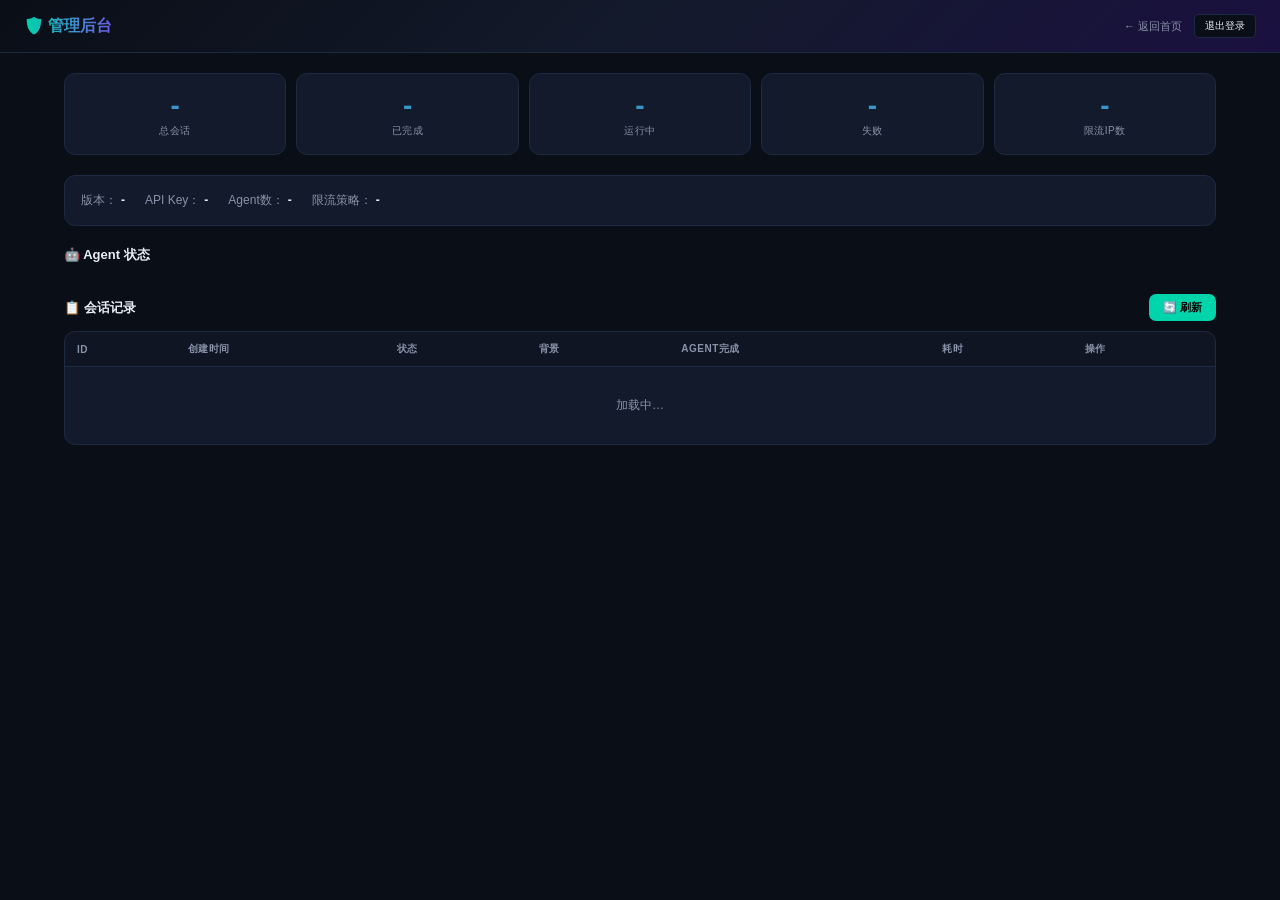
==== static/admin.html @ 0a60737a "add: static/admin.html" ====
<!DOCTYPE html>
<html lang="zh-CN">
<head>
<meta charset="UTF-8">
<meta name="viewport" content="width=device-width, initial-scale=1.0">
<title>管理后台 - 多智能体协同学习平台</title>
<style>
*{margin:0;padding:0;box-sizing:border-box}
:root{--bg:#0a0e17;--card:#131a2b;--border:#1e2a42;--accent:#00d4aa;--accent2:#6c5ce7;--text:#e8edf5;--muted:#8892a8;--danger:#ff6b6b;--warn:#ffc107;--success:#00d4aa}
body{font-family:-apple-system,BlinkMacSystemFont,'Segoe UI','Microsoft YaHei',sans-serif;background:var(--bg);color:var(--text);min-height:100vh}

.header{background:linear-gradient(135deg,#0a0e17,#131a2b,#1a1040);padding:14px 24px;border-bottom:1px solid var(--border);display:flex;align-items:center;justify-content:space-between;position:sticky;top:0;z-index:100}
.header h1{font-size:16px;background:linear-gradient(90deg,var(--accent),var(--accent2));-webkit-background-clip:text;-webkit-text-fill-color:transparent;font-weight:800}
.header-right{display:flex;align-items:center;gap:12px}
.header-right a{font-size:11px;color:var(--muted);text-decoration:none}.header-right a:hover{color:var(--accent)}

.main{padding:20px 24px;max-width:1200px;margin:0 auto}

/* 统计卡片 */
.stats-row{display:flex;gap:10px;margin-bottom:20px;flex-wrap:wrap}
.stat-card{flex:1;min-width:140px;background:var(--card);border:1px solid var(--border);border-radius:11px;padding:16px;text-align:center}
.stat-card .val{font-size:28px;font-weight:800;background:linear-gradient(135deg,var(--accent),var(--accent2));-webkit-background-clip:text;-webkit-text-fill-color:transparent}
.stat-card .lbl{font-size:10px;color:var(--muted);margin-top:2px;text-transform:uppercase;letter-spacing:.5px}

/* 系统信息 */
.sys-info{background:var(--card);border:1px solid var(--border);border-radius:11px;padding:16px;margin-bottom:20px;display:flex;gap:20px;flex-wrap:wrap}
.sys-info .item{font-size:12px}.sys-info .item span{color:var(--muted)}.sys-info .item strong{margin-left:4px}

/* Agent状态 */
.agents-grid{display:flex;gap:8px;margin-bottom:20px;flex-wrap:wrap}
.agent-chip{padding:8px 14px;background:var(--card);border:1px solid var(--border);border-radius:9px;font-size:11px;display:flex;align-items:center;gap:6px}
.agent-chip .dot{width:8px;height:8px;border-radius:50%;background:var(--success)}
.agent-chip .dot.idle{background:var(--muted)}

/* 会话列表 */
.section-title{font-size:13px;font-weight:700;margin-bottom:10px;display:flex;align-items:center;gap:6px}

.table-wrap{background:var(--card);border:1px solid var(--border);border-radius:11px;overflow:hidden;margin-bottom:20px}
table{width:100%;border-collapse:collapse;font-size:11px}
thead{background:rgba(0,0,0,.2)}
th{padding:10px 12px;text-align:left;color:var(--muted);font-weight:600;font-size:10px;text-transform:uppercase;letter-spacing:.5px;border-bottom:1px solid var(--border)}
td{padding:9px 12px;border-bottom:1px solid var(--border)}
tr:last-child td{border:none}
tr:hover{background:rgba(0,212,170,.03)}

.status-badge{display:inline-block;padding:2px 8px;border-radius:10px;font-size:10px;font-weight:600}
.status-badge.completed{background:rgba(0,212,170,.12);color:var(--success)}
.status-badge.running{background:rgba(0,212,170,.12);color:var(--accent);animation:pulse 1.5s infinite}
.status-badge.error{background:rgba(255,107,107,.12);color:var(--danger)}
.status-badge.pending{background:rgba(136,146,168,.12);color:var(--muted)}
.status-badge.cancelled{background:rgba(255,193,7,.12);color:var(--warn)}
@keyframes pulse{0%,100%{opacity:1}50%{opacity:.5}}

.btn-sm{padding:4px 10px;border:1px solid var(--border);border-radius:5px;background:var(--bg);color:var(--text);font-size:10px;cursor:pointer;transition:all .2s}
.btn-sm:hover{border-color:var(--accent);color:var(--accent)}
.btn-sm.danger:hover{border-color:var(--danger);color:var(--danger)}

.empty{text-align:center;padding:30px;color:var(--muted);font-size:12px}

/* 详情弹窗 */
.modal-overlay{position:fixed;top:0;left:0;right:0;bottom:0;background:rgba(0,0,0,.6);z-index:200;display:none;align-items:center;justify-content:center}
.modal-overlay.show{display:flex}
.modal{background:var(--card);border:1px solid var(--border);border-radius:14px;width:90%;max-width:700px;max-height:80vh;overflow-y:auto;padding:24px;position:relative}
.modal-close{position:absolute;top:12px;right:16px;background:none;border:none;color:var(--muted);font-size:18px;cursor:pointer}
.modal-close:hover{color:var(--text)}
.modal h3{font-size:15px;margin-bottom:14px}
.modal pre{background:var(--bg);padding:12px;border-radius:8px;font-size:11px;overflow-x:auto;max-height:400px;line-height:1.5}

/* 刷新按钮 */
.btn-refresh{padding:6px 14px;background:var(--accent);color:#000;border:none;border-radius:7px;font-size:11px;font-weight:700;cursor:pointer;transition:transform .2s}
.btn-refresh:hover{transform:translateY(-1px)}
</style>
</head>
<body>

<div class="header">
  <div><h1>🛡️ 管理后台</h1></div>
  <div class="header-right">
    <a href="/">← 返回首页</a>
    <button class="btn-sm danger" onclick="doLogout()">退出登录</button>
  </div>
</div>

<div class="main">
  <!-- 统计 -->
  <div class="stats-row" id="statsRow">
    <div class="stat-card"><div class="val" id="sTotal">-</div><div class="lbl">总会话</div></div>
    <div class="stat-card"><div class="val" id="sCompleted">-</div><div class="lbl">已完成</div></div>
    <div class="stat-card"><div class="val" id="sRunning">-</div><div class="lbl">运行中</div></div>
    <div class="stat-card"><div class="val" id="sFailed">-</div><div class="lbl">失败</div></div>
    <div class="stat-card"><div class="val" id="sRateLimit">-</div><div class="lbl">限流IP数</div></div>
  </div>

  <!-- 系统信息 -->
  <div class="sys-info" id="sysInfo">
    <div class="item"><span>版本：</span><strong id="sysVer">-</strong></div>
    <div class="item"><span>API Key：</span><strong id="sysKey">-</strong></div>
    <div class="item"><span>Agent数：</span><strong id="sysAgents">-</strong></div>
    <div class="item"><span>限流策略：</span><strong id="sysRate">-</strong></div>
  </div>

  <!-- Agent状态 -->
  <div class="section-title">🤖 Agent 状态</div>
  <div class="agents-grid" id="agentsGrid"></div>

  <!-- 会话列表 -->
  <div style="display:flex;justify-content:space-between;align-items:center;margin-bottom:10px">
    <div class="section-title" style="margin:0">📋 会话记录</div>
    <button class="btn-refresh" onclick="loadAll()">🔄 刷新</button>
  </div>
  <div class="table-wrap">
    <table>
      <thead><tr><th>ID</th><th>创建时间</th><th>状态</th><th>背景</th><th>Agent完成</th><th>耗时</th><th>操作</th></tr></thead>
      <tbody id="sessionsTbody"><tr><td colspan="7" class="empty">加载中…</td></tr></tbody>
    </table>
  </div>
</div>

<!-- 详情弹窗 -->
<div class="modal-overlay" id="detailModal">
  <div class="modal">
    <button class="modal-close" onclick="closeModal()">&times;</button>
    <h3 id="modalTitle">会话详情</h3>
    <pre id="modalBody"></pre>
  </div>
</div>

<script>
const BASE='';
let autoRefresh=null;

async function api(path,opts={}){
  const r=await fetch(BASE+path,{...opts,headers:{'Content-Type':'application/json',...opts.headers}});
  if(r.status===401){window.location.href='/admin';return null;}
  return r;
}

async function loadAll(){
  // Stats
  try{
    const r=await api('/api/admin/stats');
    if(!r)return;
    const d=await r.json();
    document.getElementById('sTotal').textContent=d.sessions.total;
    document.getElementById('sCompleted').textContent=d.sessions.completed;
    document.getElementById('sRunning').textContent=d.sessions.running;
    document.getElementById('sFailed').textContent=d.sessions.failed;
    document.getElementById('sRateLimit').textContent=d.rate_limiter.tracked_ips;
    document.getElementById('sysVer').textContent=d.version;
    document.getElementById('sysKey').textContent=d.api_key_configured?'✅ 已配置':'❌ 未配置';
    document.getElementById('sysAgents').textContent=d.agents.length;
    document.getElementById('sysRate').textContent=d.rate_limiter.max_per_minute+'/min';
  }catch(e){console.error(e);}

  // Agents
  try{
    const r=await api('/api/admin/agents');
    if(!r)return;
    const d=await r.json();
    const grid=document.getElementById('agentsGrid');
    grid.innerHTML=d.agents.map(a=>`<div class="agent-chip"><div class="dot ${a.has_result?'':'idle'}"></div>${a.name} · ${a.role}</div>`).join('');
  }catch(e){console.error(e);}

  // Sessions
  try{
    const r=await api('/api/admin/sessions?limit=50');
    if(!r)return;
    const d=await r.json();
    const tbody=document.getElementById('sessionsTbody');
    if(!d.sessions.length){tbody.innerHTML='<tr><td colspan="7" class="empty">暂无会话记录</td></tr>';return;}
    tbody.innerHTML=d.sessions.map(s=>{
      const bg=(s.profile&&s.profile.background||'-').substring(0,30);
      const cls=s.status;
      return `<tr>
        <td style="font-family:monospace;font-size:10px">${s.id}</td>
        <td>${(s.created_at||'').substring(5,19)}</td>
        <td><span class="status-badge ${cls}">${s.status}</span></td>
        <td title="${esc(s.profile&&s.profile.background||'')}">${esc(bg)}</td>
        <td>${s.agent_count||0}</td>
        <td>${s.total_seconds?s.total_seconds+'s':'-'}</td>
        <td>
          <button class="btn-sm" onclick="viewSession('${s.id}')">详情</button>
          <button class="btn-sm danger" onclick="delSession('${s.id}')">删除</button>
        </td>
      </tr>`;
    }).join('');
  }catch(e){console.error(e);}
}

async function viewSession(sid){
  const r=await api('/api/admin/sessions/'+sid);
  if(!r)return;
  const d=await r.json();
  document.getElementById('modalTitle').textContent='会话 '+sid;
  document.getElementById('modalBody').textContent=JSON.stringify(d,null,2);
  document.getElementById('detailModal').classList.add('show');
}

function closeModal(){document.getElementById('detailModal').classList.remove('show');}

async function delSession(sid){
  if(!confirm('确定删除会话 '+sid+'？'))return;
  await api('/api/admin/sessions/'+sid,{method:'DELETE'});
  loadAll();
}

async function doLogout(){
  await api('/api/admin/logout',{method:'POST'});
  window.location.href='/admin';
}

function esc(s){return(s||'').replace(/&/g,'&amp;').replace(/</g,'&lt;').replace(/>/g,'&gt;').replace(/"/g,'&quot;');}

// 点击弹窗外部关闭
document.getElementById('detailModal').addEventListener('click',function(e){if(e.target===this)closeModal();});

// 初始化
loadAll();
// 30秒自动刷新
autoRefresh=setInterval(loadAll,30000);
</script>
</body>
</html>
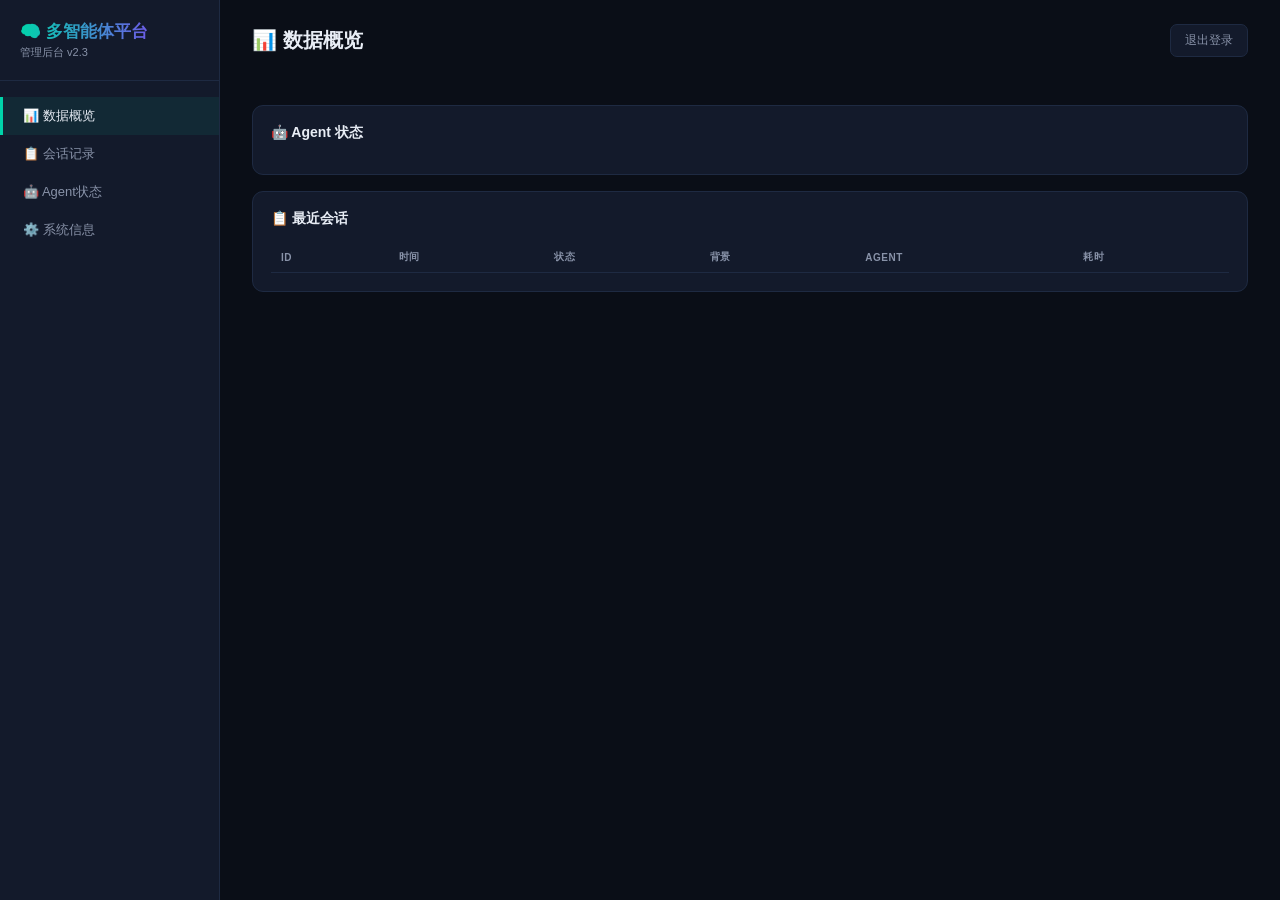
==== commit 6511260b: "feat: rewrite admin panel (15KB SPA) - Dark theme, 4 pages: dashboard/sessions/agents/system - Login" ====
--- a/static/admin.html
+++ b/static/admin.html
@@ -1,223 +1,216 @@
-<!DOCTYPE html>
-<html lang="zh-CN">
-<head>
-<meta charset="UTF-8">
-<meta name="viewport" content="width=device-width, initial-scale=1.0">
-<title>管理后台 - 多智能体协同学习平台</title>
-<style>
-*{margin:0;padding:0;box-sizing:border-box}
-:root{--bg:#0a0e17;--card:#131a2b;--border:#1e2a42;--accent:#00d4aa;--accent2:#6c5ce7;--text:#e8edf5;--muted:#8892a8;--danger:#ff6b6b;--warn:#ffc107;--success:#00d4aa}
-body{font-family:-apple-system,BlinkMacSystemFont,'Segoe UI','Microsoft YaHei',sans-serif;background:var(--bg);color:var(--text);min-height:100vh}
-
-.header{background:linear-gradient(135deg,#0a0e17,#131a2b,#1a1040);padding:14px 24px;border-bottom:1px solid var(--border);display:flex;align-items:center;justify-content:space-between;position:sticky;top:0;z-index:100}
-.header h1{font-size:16px;background:linear-gradient(90deg,var(--accent),var(--accent2));-webkit-background-clip:text;-webkit-text-fill-color:transparent;font-weight:800}
-.header-right{display:flex;align-items:center;gap:12px}
-.header-right a{font-size:11px;color:var(--muted);text-decoration:none}.header-right a:hover{color:var(--accent)}
-
-.main{padding:20px 24px;max-width:1200px;margin:0 auto}
-
-/* 统计卡片 */
-.stats-row{display:flex;gap:10px;margin-bottom:20px;flex-wrap:wrap}
-.stat-card{flex:1;min-width:140px;background:var(--card);border:1px solid var(--border);border-radius:11px;padding:16px;text-align:center}
-.stat-card .val{font-size:28px;font-weight:800;background:linear-gradient(135deg,var(--accent),var(--accent2));-webkit-background-clip:text;-webkit-text-fill-color:transparent}
-.stat-card .lbl{font-size:10px;color:var(--muted);margin-top:2px;text-transform:uppercase;letter-spacing:.5px}
-
-/* 系统信息 */
-.sys-info{background:var(--card);border:1px solid var(--border);border-radius:11px;padding:16px;margin-bottom:20px;display:flex;gap:20px;flex-wrap:wrap}
-.sys-info .item{font-size:12px}.sys-info .item span{color:var(--muted)}.sys-info .item strong{margin-left:4px}
-
-/* Agent状态 */
-.agents-grid{display:flex;gap:8px;margin-bottom:20px;flex-wrap:wrap}
-.agent-chip{padding:8px 14px;background:var(--card);border:1px solid var(--border);border-radius:9px;font-size:11px;display:flex;align-items:center;gap:6px}
-.agent-chip .dot{width:8px;height:8px;border-radius:50%;background:var(--success)}
-.agent-chip .dot.idle{background:var(--muted)}
-
-/* 会话列表 */
-.section-title{font-size:13px;font-weight:700;margin-bottom:10px;display:flex;align-items:center;gap:6px}
-
-.table-wrap{background:var(--card);border:1px solid var(--border);border-radius:11px;overflow:hidden;margin-bottom:20px}
-table{width:100%;border-collapse:collapse;font-size:11px}
-thead{background:rgba(0,0,0,.2)}
-th{padding:10px 12px;text-align:left;color:var(--muted);font-weight:600;font-size:10px;text-transform:uppercase;letter-spacing:.5px;border-bottom:1px solid var(--border)}
-td{padding:9px 12px;border-bottom:1px solid var(--border)}
-tr:last-child td{border:none}
-tr:hover{background:rgba(0,212,170,.03)}
-
-.status-badge{display:inline-block;padding:2px 8px;border-radius:10px;font-size:10px;font-weight:600}
-.status-badge.completed{background:rgba(0,212,170,.12);color:var(--success)}
-.status-badge.running{background:rgba(0,212,170,.12);color:var(--accent);animation:pulse 1.5s infinite}
-.status-badge.error{background:rgba(255,107,107,.12);color:var(--danger)}
-.status-badge.pending{background:rgba(136,146,168,.12);color:var(--muted)}
-.status-badge.cancelled{background:rgba(255,193,7,.12);color:var(--warn)}
-@keyframes pulse{0%,100%{opacity:1}50%{opacity:.5}}
-
-.btn-sm{padding:4px 10px;border:1px solid var(--border);border-radius:5px;background:var(--bg);color:var(--text);font-size:10px;cursor:pointer;transition:all .2s}
-.btn-sm:hover{border-color:var(--accent);color:var(--accent)}
-.btn-sm.danger:hover{border-color:var(--danger);color:var(--danger)}
-
-.empty{text-align:center;padding:30px;color:var(--muted);font-size:12px}
-
-/* 详情弹窗 */
-.modal-overlay{position:fixed;top:0;left:0;right:0;bottom:0;background:rgba(0,0,0,.6);z-index:200;display:none;align-items:center;justify-content:center}
-.modal-overlay.show{display:flex}
-.modal{background:var(--card);border:1px solid var(--border);border-radius:14px;width:90%;max-width:700px;max-height:80vh;overflow-y:auto;padding:24px;position:relative}
-.modal-close{position:absolute;top:12px;right:16px;background:none;border:none;color:var(--muted);font-size:18px;cursor:pointer}
-.modal-close:hover{color:var(--text)}
-.modal h3{font-size:15px;margin-bottom:14px}
-.modal pre{background:var(--bg);padding:12px;border-radius:8px;font-size:11px;overflow-x:auto;max-height:400px;line-height:1.5}
-
-/* 刷新按钮 */
-.btn-refresh{padding:6px 14px;background:var(--accent);color:#000;border:none;border-radius:7px;font-size:11px;font-weight:700;cursor:pointer;transition:transform .2s}
-.btn-refresh:hover{transform:translateY(-1px)}
-</style>
-</head>
-<body>
-
-<div class="header">
-  <div><h1>🛡️ 管理后台</h1></div>
-  <div class="header-right">
-    <a href="/">← 返回首页</a>
-    <button class="btn-sm danger" onclick="doLogout()">退出登录</button>
-  </div>
-</div>
-
-<div class="main">
-  <!-- 统计 -->
-  <div class="stats-row" id="statsRow">
-    <div class="stat-card"><div class="val" id="sTotal">-</div><div class="lbl">总会话</div></div>
-    <div class="stat-card"><div class="val" id="sCompleted">-</div><div class="lbl">已完成</div></div>
-    <div class="stat-card"><div class="val" id="sRunning">-</div><div class="lbl">运行中</div></div>
-    <div class="stat-card"><div class="val" id="sFailed">-</div><div class="lbl">失败</div></div>
-    <div class="stat-card"><div class="val" id="sRateLimit">-</div><div class="lbl">限流IP数</div></div>
-  </div>
-
-  <!-- 系统信息 -->
-  <div class="sys-info" id="sysInfo">
-    <div class="item"><span>版本：</span><strong id="sysVer">-</strong></div>
-    <div class="item"><span>API Key：</span><strong id="sysKey">-</strong></div>
-    <div class="item"><span>Agent数：</span><strong id="sysAgents">-</strong></div>
-    <div class="item"><span>限流策略：</span><strong id="sysRate">-</strong></div>
-  </div>
-
-  <!-- Agent状态 -->
-  <div class="section-title">🤖 Agent 状态</div>
-  <div class="agents-grid" id="agentsGrid"></div>
-
-  <!-- 会话列表 -->
-  <div style="display:flex;justify-content:space-between;align-items:center;margin-bottom:10px">
-    <div class="section-title" style="margin:0">📋 会话记录</div>
-    <button class="btn-refresh" onclick="loadAll()">🔄 刷新</button>
-  </div>
-  <div class="table-wrap">
-    <table>
-      <thead><tr><th>ID</th><th>创建时间</th><th>状态</th><th>背景</th><th>Agent完成</th><th>耗时</th><th>操作</th></tr></thead>
-      <tbody id="sessionsTbody"><tr><td colspan="7" class="empty">加载中…</td></tr></tbody>
-    </table>
-  </div>
-</div>
-
-<!-- 详情弹窗 -->
-<div class="modal-overlay" id="detailModal">
-  <div class="modal">
-    <button class="modal-close" onclick="closeModal()">&times;</button>
-    <h3 id="modalTitle">会话详情</h3>
-    <pre id="modalBody"></pre>
-  </div>
-</div>
-
-<script>
-const BASE='';
-let autoRefresh=null;
-
-async function api(path,opts={}){
-  const r=await fetch(BASE+path,{...opts,headers:{'Content-Type':'application/json',...opts.headers}});
-  if(r.status===401){window.location.href='/admin';return null;}
-  return r;
-}
-
-async function loadAll(){
-  // Stats
-  try{
-    const r=await api('/api/admin/stats');
-    if(!r)return;
-    const d=await r.json();
-    document.getElementById('sTotal').textContent=d.sessions.total;
-    document.getElementById('sCompleted').textContent=d.sessions.completed;
-    document.getElementById('sRunning').textContent=d.sessions.running;
-    document.getElementById('sFailed').textContent=d.sessions.failed;
-    document.getElementById('sRateLimit').textContent=d.rate_limiter.tracked_ips;
-    document.getElementById('sysVer').textContent=d.version;
-    document.getElementById('sysKey').textContent=d.api_key_configured?'✅ 已配置':'❌ 未配置';
-    document.getElementById('sysAgents').textContent=d.agents.length;
-    document.getElementById('sysRate').textContent=d.rate_limiter.max_per_minute+'/min';
-  }catch(e){console.error(e);}
-
-  // Agents
-  try{
-    const r=await api('/api/admin/agents');
-    if(!r)return;
-    const d=await r.json();
-    const grid=document.getElementById('agentsGrid');
-    grid.innerHTML=d.agents.map(a=>`<div class="agent-chip"><div class="dot ${a.has_result?'':'idle'}"></div>${a.name} · ${a.role}</div>`).join('');
-  }catch(e){console.error(e);}
-
-  // Sessions
-  try{
-    const r=await api('/api/admin/sessions?limit=50');
-    if(!r)return;
-    const d=await r.json();
-    const tbody=document.getElementById('sessionsTbody');
-    if(!d.sessions.length){tbody.innerHTML='<tr><td colspan="7" class="empty">暂无会话记录</td></tr>';return;}
-    tbody.innerHTML=d.sessions.map(s=>{
-      const bg=(s.profile&&s.profile.background||'-').substring(0,30);
-      const cls=s.status;
-      return `<tr>
-        <td style="font-family:monospace;font-size:10px">${s.id}</td>
-        <td>${(s.created_at||'').substring(5,19)}</td>
-        <td><span class="status-badge ${cls}">${s.status}</span></td>
-        <td title="${esc(s.profile&&s.profile.background||'')}">${esc(bg)}</td>
-        <td>${s.agent_count||0}</td>
-        <td>${s.total_seconds?s.total_seconds+'s':'-'}</td>
-        <td>
-          <button class="btn-sm" onclick="viewSession('${s.id}')">详情</button>
-          <button class="btn-sm danger" onclick="delSession('${s.id}')">删除</button>
-        </td>
-      </tr>`;
-    }).join('');
-  }catch(e){console.error(e);}
-}
-
-async function viewSession(sid){
-  const r=await api('/api/admin/sessions/'+sid);
-  if(!r)return;
-  const d=await r.json();
-  document.getElementById('modalTitle').textContent='会话 '+sid;
-  document.getElementById('modalBody').textContent=JSON.stringify(d,null,2);
-  document.getElementById('detailModal').classList.add('show');
-}
-
-function closeModal(){document.getElementById('detailModal').classList.remove('show');}
-
-async function delSession(sid){
-  if(!confirm('确定删除会话 '+sid+'？'))return;
-  await api('/api/admin/sessions/'+sid,{method:'DELETE'});
-  loadAll();
-}
-
-async function doLogout(){
-  await api('/api/admin/logout',{method:'POST'});
-  window.location.href='/admin';
-}
-
-function esc(s){return(s||'').replace(/&/g,'&amp;').replace(/</g,'&lt;').replace(/>/g,'&gt;').replace(/"/g,'&quot;');}
-
-// 点击弹窗外部关闭
-document.getElementById('detailModal').addEventListener('click',function(e){if(e.target===this)closeModal();});
-
-// 初始化
-loadAll();
-// 30秒自动刷新
-autoRefresh=setInterval(loadAll,30000);
-</script>
-</body>
-</html>
+<!DOCTYPE html>
+<html lang="zh-CN">
+<head>
+<meta charset="UTF-8">
+<meta name="viewport" content="width=device-width,initial-scale=1.0">
+<title>管理后台 - 多智能体协同学习平台</title>
+<link rel="icon" href="data:image/svg+xml,<svg xmlns='http://www.w3.org/2000/svg' viewBox='0 0 100 100'><text y='.9em' font-size='90'>🧠</text></svg>">
+<style>
+*{margin:0;padding:0;box-sizing:border-box}
+:root{--bg:#0a0e17;--card:#131a2b;--border:#1e2a42;--accent:#00d4aa;--accent2:#6c5ce7;--text:#e8edf5;--muted:#8892a8;--danger:#ff6b6b;--warn:#ffc107;--success:#00d4aa}
+body{font-family:-apple-system,BlinkMacSystemFont,'Segoe UI','Microsoft YaHei',sans-serif;background:var(--bg);color:var(--text);min-height:100vh}
+.login-wrap{display:flex;align-items:center;justify-content:center;min-height:100vh}
+.login-box{background:var(--card);border:1px solid var(--border);border-radius:14px;padding:40px;width:360px;text-align:center}
+.login-box h1{font-size:20px;background:linear-gradient(90deg,var(--accent),var(--accent2));-webkit-background-clip:text;-webkit-text-fill-color:transparent}
+.login-box p{font-size:12px;color:var(--muted);margin:6px 0 24px}
+.login-box input{width:100%;padding:10px 12px;border-radius:8px;border:1px solid var(--border);background:var(--bg);color:var(--text);font-size:13px;outline:none;margin-bottom:12px}
+.login-box input:focus{border-color:var(--accent)}
+.login-box button{width:100%;padding:11px;border:none;border-radius:8px;background:linear-gradient(135deg,var(--accent),var(--accent2));color:#fff;font-size:13px;font-weight:700;cursor:pointer}
+.login-box button:hover{transform:translateY(-1px)}
+.login-error{color:var(--danger);font-size:11px;display:none;margin-top:8px}
+.login-box .back{display:inline-block;margin-top:16px;font-size:11px;color:var(--muted);text-decoration:none}
+.app{display:none}
+.sidebar{position:fixed;left:0;top:0;bottom:0;width:220px;background:var(--card);border-right:1px solid var(--border);padding:20px 0;z-index:10}
+.sidebar .logo{padding:0 20px 20px;border-bottom:1px solid var(--border);margin-bottom:16px}
+.sidebar .logo span{font-size:17px;font-weight:800;background:linear-gradient(90deg,var(--accent),var(--accent2));-webkit-background-clip:text;-webkit-text-fill-color:transparent}
+.sidebar .logo small{display:block;color:var(--muted);font-size:11px;margin-top:2px}
+.sidebar nav a{display:flex;align-items:center;gap:10px;padding:10px 20px;color:var(--muted);text-decoration:none;font-size:13px;transition:all .2s;border-left:3px solid transparent}
+.sidebar nav a:hover,.sidebar nav a.active{color:var(--text);background:rgba(0,212,170,.08);border-left-color:var(--accent)}
+.main{margin-left:220px;padding:24px 32px}
+.header{display:flex;justify-content:space-between;align-items:center;margin-bottom:24px}
+.header h2{font-size:20px}
+.header button{padding:7px 14px;border-radius:7px;border:1px solid var(--border);background:var(--card);color:var(--muted);cursor:pointer;font-size:12px}
+.header button:hover{color:var(--danger);border-color:var(--danger)}
+.stats{display:grid;grid-template-columns:repeat(auto-fill,minmax(160px,1fr));gap:12px;margin-bottom:24px}
+.stat-card{background:var(--card);border:1px solid var(--border);border-radius:11px;padding:16px;text-align:center}
+.stat-card .val{font-size:26px;font-weight:800;background:linear-gradient(135deg,var(--accent),var(--accent2));-webkit-background-clip:text;-webkit-text-fill-color:transparent}
+.stat-card .lbl{font-size:10px;color:var(--muted);margin-top:2px;text-transform:uppercase;letter-spacing:.5px}
+.card{background:var(--card);border:1px solid var(--border);border-radius:11px;padding:18px;margin-bottom:16px}
+.card h3{font-size:14px;margin-bottom:14px;display:flex;align-items:center;gap:7px}
+table{width:100%;border-collapse:collapse;font-size:12px}
+th{text-align:left;padding:8px 10px;color:var(--muted);border-bottom:1px solid var(--border);font-weight:600;font-size:10px;text-transform:uppercase;letter-spacing:.5px}
+td{padding:8px 10px;border-bottom:1px solid var(--border)}
+tr:hover td{background:rgba(0,212,170,.03)}
+.badge{display:inline-block;padding:2px 8px;border-radius:10px;font-size:10px;font-weight:600}
+.badge-ok{background:rgba(0,212,170,.12);color:var(--success)}
+.badge-err{background:rgba(255,107,107,.12);color:var(--danger)}
+.badge-warn{background:rgba(255,193,7,.12);color:var(--warn)}
+.badge-muted{background:rgba(136,146,168,.12);color:var(--muted)}
+.btn-sm{padding:4px 10px;border:1px solid var(--border);border-radius:5px;background:var(--bg);color:var(--text);font-size:10px;cursor:pointer;transition:all .2s}
+.btn-sm:hover{border-color:var(--accent);color:var(--accent)}
+.btn-sm.danger:hover{border-color:var(--danger);color:var(--danger)}
+.refresh-btn{padding:6px 14px;border-radius:7px;border:1px solid var(--border);background:var(--card);color:var(--muted);cursor:pointer;font-size:12px;float:right}
+.refresh-btn:hover{border-color:var(--accent);color:var(--accent)}
+.page{display:none}.page.active{display:block}
+.modal-overlay{position:fixed;top:0;left:0;right:0;bottom:0;background:rgba(0,0,0,.6);z-index:200;display:none;align-items:center;justify-content:center}
+.modal-overlay.show{display:flex}
+.modal{background:var(--card);border:1px solid var(--border);border-radius:14px;width:90%;max-width:700px;max-height:80vh;overflow-y:auto;padding:24px;position:relative}
+.modal-close{position:absolute;top:12px;right:16px;background:none;border:none;color:var(--muted);font-size:18px;cursor:pointer}
+.modal-close:hover{color:var(--text)}
+.modal h3{font-size:15px;margin-bottom:14px}
+.modal pre{background:var(--bg);padding:12px;border-radius:8px;font-size:11px;overflow-x:auto;max-height:400px;line-height:1.5}
+.agent-chip{display:inline-flex;align-items:center;gap:6px;padding:7px 12px;background:var(--card);border:1px solid var(--border);border-radius:8px;font-size:11px;margin:3px}
+.agent-chip .dot{width:7px;height:7px;border-radius:50%;background:var(--success)}
+.agent-chip .dot.idle{background:var(--muted)}
+</style>
+</head>
+<body>
+<div class="login-wrap" id="loginPage">
+  <div class="login-box">
+    <h1>🧠 多智能体协同学习平台</h1>
+    <p>管理后台 · XH-202630</p>
+    <div class="login-error" id="loginError">密码错误</div>
+    <input type="password" id="loginPwd" placeholder="管理员密码" autocomplete="current-password">
+    <button onclick="doLogin()">登 录</button>
+    <a class="back" href="/">← 返回首页</a>
+  </div>
+</div>
+<div class="app" id="appPage">
+  <div class="sidebar">
+    <div class="logo"><span>🧠 多智能体平台</span><small>管理后台 v2.3</small></div>
+    <nav>
+      <a href="#" class="active" data-page="dashboard">📊 数据概览</a>
+      <a href="#" data-page="sessions">📋 会话记录</a>
+      <a href="#" data-page="agents">🤖 Agent状态</a>
+      <a href="#" data-page="system">⚙️ 系统信息</a>
+    </nav>
+  </div>
+  <div class="main">
+    <div class="page active" id="page-dashboard">
+      <div class="header"><h2>📊 数据概览</h2><button onclick="doLogout()">退出登录</button></div>
+      <div class="stats" id="statsGrid"></div>
+      <div class="card"><h3>🤖 Agent 状态</h3><div id="agentChips"></div></div>
+      <div class="card"><h3>📋 最近会话</h3><table><thead><tr><th>ID</th><th>时间</th><th>状态</th><th>背景</th><th>Agent</th><th>耗时</th></tr></thead><tbody id="dashSessions"></tbody></table></div>
+    </div>
+    <div class="page" id="page-sessions">
+      <div class="header"><h2>📋 会话记录</h2><button class="refresh-btn" onclick="loadSessions()">刷新</button></div>
+      <div class="card"><table><thead><tr><th>ID</th><th>创建时间</th><th>状态</th><th>背景</th><th>经验</th><th>Agent完成</th><th>耗时</th><th>操作</th></tr></thead><tbody id="sessionsTbody"></tbody></table></div>
+    </div>
+    <div class="page" id="page-agents">
+      <div class="header"><h2>🤖 Agent 状态</h2><button class="refresh-btn" onclick="loadAgents()">刷新</button></div>
+      <div class="card" id="agentsDetail"></div>
+    </div>
+    <div class="page" id="page-system">
+      <div class="header"><h2>⚙️ 系统信息</h2><button class="refresh-btn" onclick="loadSystem()">刷新</button></div>
+      <div class="card" id="sysInfo"></div>
+    </div>
+  </div>
+</div>
+<div class="modal-overlay" id="detailModal"><div class="modal"><button class="modal-close" onclick="closeModal()">&times;</button><h3 id="modalTitle">会话详情</h3><pre id="modalBody"></pre></div></div>
+
+<script>
+async function api(path,opts={}){
+  const r=await fetch(path,{...opts,credentials:'same-origin',headers:{'Content-Type':'application/json',...opts.headers}});
+  if(r.status===401){showLogin();throw new Error('unauth');}
+  return r;
+}
+async function doLogin(){
+  const pwd=document.getElementById('loginPwd').value;
+  try{
+    const r=await fetch('/api/admin/login',{method:'POST',headers:{'Content-Type':'application/json'},body:JSON.stringify({password:pwd}),credentials:'same-origin'});
+    if(r.ok){showApp();}else{document.getElementById('loginError').style.display='block';}
+  }catch(e){document.getElementById('loginError').style.display='block';}
+}
+async function doLogout(){await api('/api/admin/logout',{method:'POST'});showLogin();}
+function showLogin(){document.getElementById('loginPage').style.display='flex';document.getElementById('appPage').style.display='none';}
+function showApp(){document.getElementById('loginPage').style.display='none';document.getElementById('appPage').style.display='block';loadDashboard();}
+document.getElementById('loginPwd').addEventListener('keydown',e=>{if(e.key==='Enter')doLogin();});
+
+document.querySelectorAll('.sidebar nav a').forEach(a=>{
+  a.addEventListener('click',e=>{
+    e.preventDefault();
+    document.querySelectorAll('.sidebar nav a').forEach(x=>x.classList.remove('active'));
+    a.classList.add('active');
+    document.querySelectorAll('.page').forEach(p=>p.classList.remove('active'));
+    document.getElementById('page-'+a.dataset.page).classList.add('active');
+    const pg=a.dataset.page;
+    if(pg==='dashboard')loadDashboard();
+    if(pg==='sessions')loadSessions();
+    if(pg==='agents')loadAgents();
+    if(pg==='system')loadSystem();
+  });
+});
+
+async function loadDashboard(){
+  try{
+    const r=await api('/api/admin/stats');const d=await r.json();
+    const s=d.sessions||{};
+    document.getElementById('statsGrid').innerHTML=[
+      {l:'总会话',v:s.total||0},{l:'已完成',v:s.completed||0},{l:'运行中',v:s.running||0},
+      {l:'失败',v:s.failed||0},{l:'限流IP',v:(d.rate_limiter||{}).tracked_ips||0},
+      {l:'版本',v:d.version||'-'},{l:'API Key',v:d.api_key_configured?'✅':'❌'},
+      {l:'Agent数',v:(d.agents||[]).length}
+    ].map(x=>'<div class="stat-card"><div class="val">'+x.v+'</div><div class="lbl">'+x.l+'</div></div>').join('');
+    // Agent chips
+    document.getElementById('agentChips').innerHTML=(d.agents||[]).map(a=>'<span class="agent-chip"><div class="dot idle"></div>'+esc(a.name)+' · '+esc(a.role||'')+'</span>').join('');
+    // Recent sessions
+    const sr=await api('/api/admin/sessions?limit=5');const sd=await sr.json();
+    document.getElementById('dashSessions').innerHTML=(sd.sessions||[]).map(s=>{
+      const bg=(s.profile&&s.profile.background||'-').substring(0,25);
+      return '<tr><td style="font-family:monospace;font-size:10px">'+s.id+'</td><td>'+(s.created_at||'').substring(5,16)+'</td><td><span class="badge badge-'+statusCls(s.status)+'">'+s.status+'</span></td><td>'+esc(bg)+'</td><td>'+(s.agent_count||0)+'</td><td>'+(s.total_seconds?s.total_seconds+'s':'-')+'</td></tr>';
+    }).join('')||'<tr><td colspan="6" style="color:var(--muted);text-align:center;padding:16px">暂无会话</td></tr>';
+  }catch(e){console.error(e);}
+}
+
+async function loadSessions(){
+  try{
+    const r=await api('/api/admin/sessions?limit=50');const d=await r.json();
+    document.getElementById('sessionsTbody').innerHTML=(d.sessions||[]).map(s=>{
+      const bg=(s.profile&&s.profile.background||'-').substring(0,25);
+      const exp=(s.profile&&s.profile.experience||'-');
+      return '<tr><td style="font-family:monospace;font-size:10px">'+s.id+'</td><td>'+(s.created_at||'').substring(5,16)+'</td><td><span class="badge badge-'+statusCls(s.status)+'">'+s.status+'</span></td><td title="'+esc(s.profile&&s.profile.background||'')+'">'+esc(bg)+'</td><td>'+esc(exp)+'</td><td>'+(s.agent_count||0)+'</td><td>'+(s.total_seconds?s.total_seconds+'s':'-')+'</td><td><button class="btn-sm" onclick="viewSession(\''+s.id+'\')">详情</button> <button class="btn-sm danger" onclick="delSession(\''+s.id+'\')">删除</button></td></tr>';
+    }).join('')||'<tr><td colspan="8" style="color:var(--muted);text-align:center;padding:16px">暂无会话记录</td></tr>';
+  }catch(e){console.error(e);}
+}
+
+async function loadAgents(){
+  try{
+    const r=await api('/api/admin/agents');const d=await r.json();
+    document.getElementById('agentsDetail').innerHTML='<div style="display:flex;flex-wrap:wrap;gap:8px;margin-bottom:16px">'+(d.agents||[]).map(a=>'<span class="agent-chip"><div class="dot '+(a.has_result?'':'idle')+'"></div><b>'+esc(a.name)+'</b> · '+esc(a.role||'')+'</span>').join('')+'</div>'+(d.agents||[]).map(a=>'<div style="background:var(--bg);border:1px solid var(--border);border-radius:8px;padding:12px;margin-bottom:8px"><b>'+esc(a.name)+'</b> <span style="color:var(--muted)">· '+esc(a.role||'')+'</span><p style="color:var(--muted);font-size:11px;margin-top:4px">'+esc(a.description||'')+'</p></div>').join('');
+  }catch(e){console.error(e);}
+}
+
+async function loadSystem(){
+  try{
+    const r=await api('/api/admin/stats');const d=await r.json();
+    document.getElementById('sysInfo').innerHTML='<h3>系统信息</h3><table><thead><tr><th>项目</th><th>值</th></tr></thead><tbody>'+
+      '<tr><td>版本</td><td>'+esc(d.version||'-')+'</td></tr>'+
+      '<tr><td>API Key配置</td><td>'+(d.api_key_configured?'✅ 已配置':'❌ 未配置')+'</td></tr>'+
+      '<tr><td>Agent数量</td><td>'+(d.agents||[]).length+'</td></tr>'+
+      '<tr><td>限流策略</td><td>'+(d.rate_limiter||{}).max_per_minute+'次/分/IP</td></tr>'+
+      '<tr><td>追踪IP数</td><td>'+(d.rate_limiter||{}).tracked_ips+'</td></tr>'+
+      '<tr><td>存储</td><td>'+esc(d.uptime_note||'内存存储')+'</td></tr>'+
+      '</tbody></table>';
+  }catch(e){console.error(e);}
+}
+
+async function viewSession(sid){
+  const r=await api('/api/admin/sessions/'+sid);const d=await r.json();
+  document.getElementById('modalTitle').textContent='会话 '+sid;
+  document.getElementById('modalBody').textContent=JSON.stringify(d,null,2);
+  document.getElementById('detailModal').classList.add('show');
+}
+function closeModal(){document.getElementById('detailModal').classList.remove('show');}
+async function delSession(sid){
+  if(!confirm('确定删除会话 '+sid+'？'))return;
+  await api('/api/admin/sessions/'+sid,{method:'DELETE'});loadSessions();
+}
+function statusCls(s){return{s:'completed',r:'running',e:'error',p:'pending',c:'cancelled'}[s[0]]||'muted';}
+function esc(s){return(s||'').replace(/&/g,'&amp;').replace(/</g,'&lt;').replace(/>/g,'&gt;').replace(/"/g,'&quot;');}
+document.getElementById('detailModal').addEventListener('click',function(e){if(e.target===this)closeModal();});
+
+// Auto-check auth
+(async function(){try{await api('/api/admin/stats');showApp();}catch(e){showLogin();}})();
+</script>
+</body>
+</html>
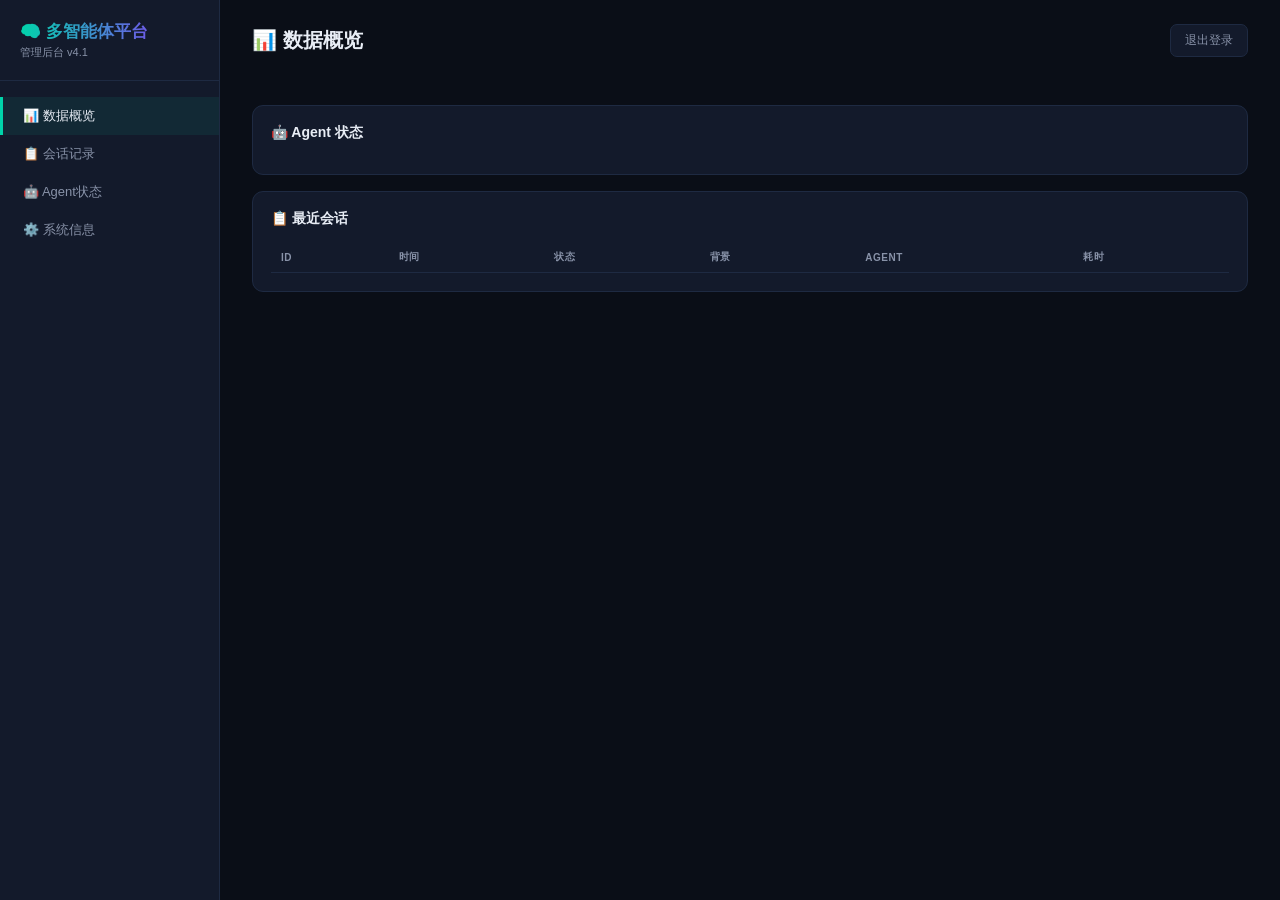
==== commit f3ffe302: "v4.1: admin version bump" ====
--- a/static/admin.html
+++ b/static/admin.html
@@ -77,7 +77,7 @@
 </div>
 <div class="app" id="appPage">
   <div class="sidebar">
-    <div class="logo"><span>🧠 多智能体平台</span><small>管理后台 v2.3</small></div>
+    <div class="logo"><span>🧠 多智能体平台</span><small>管理后台 v4.1</small></div>
     <nav>
       <a href="#" class="active" data-page="dashboard">📊 数据概览</a>
       <a href="#" data-page="sessions">📋 会话记录</a>
